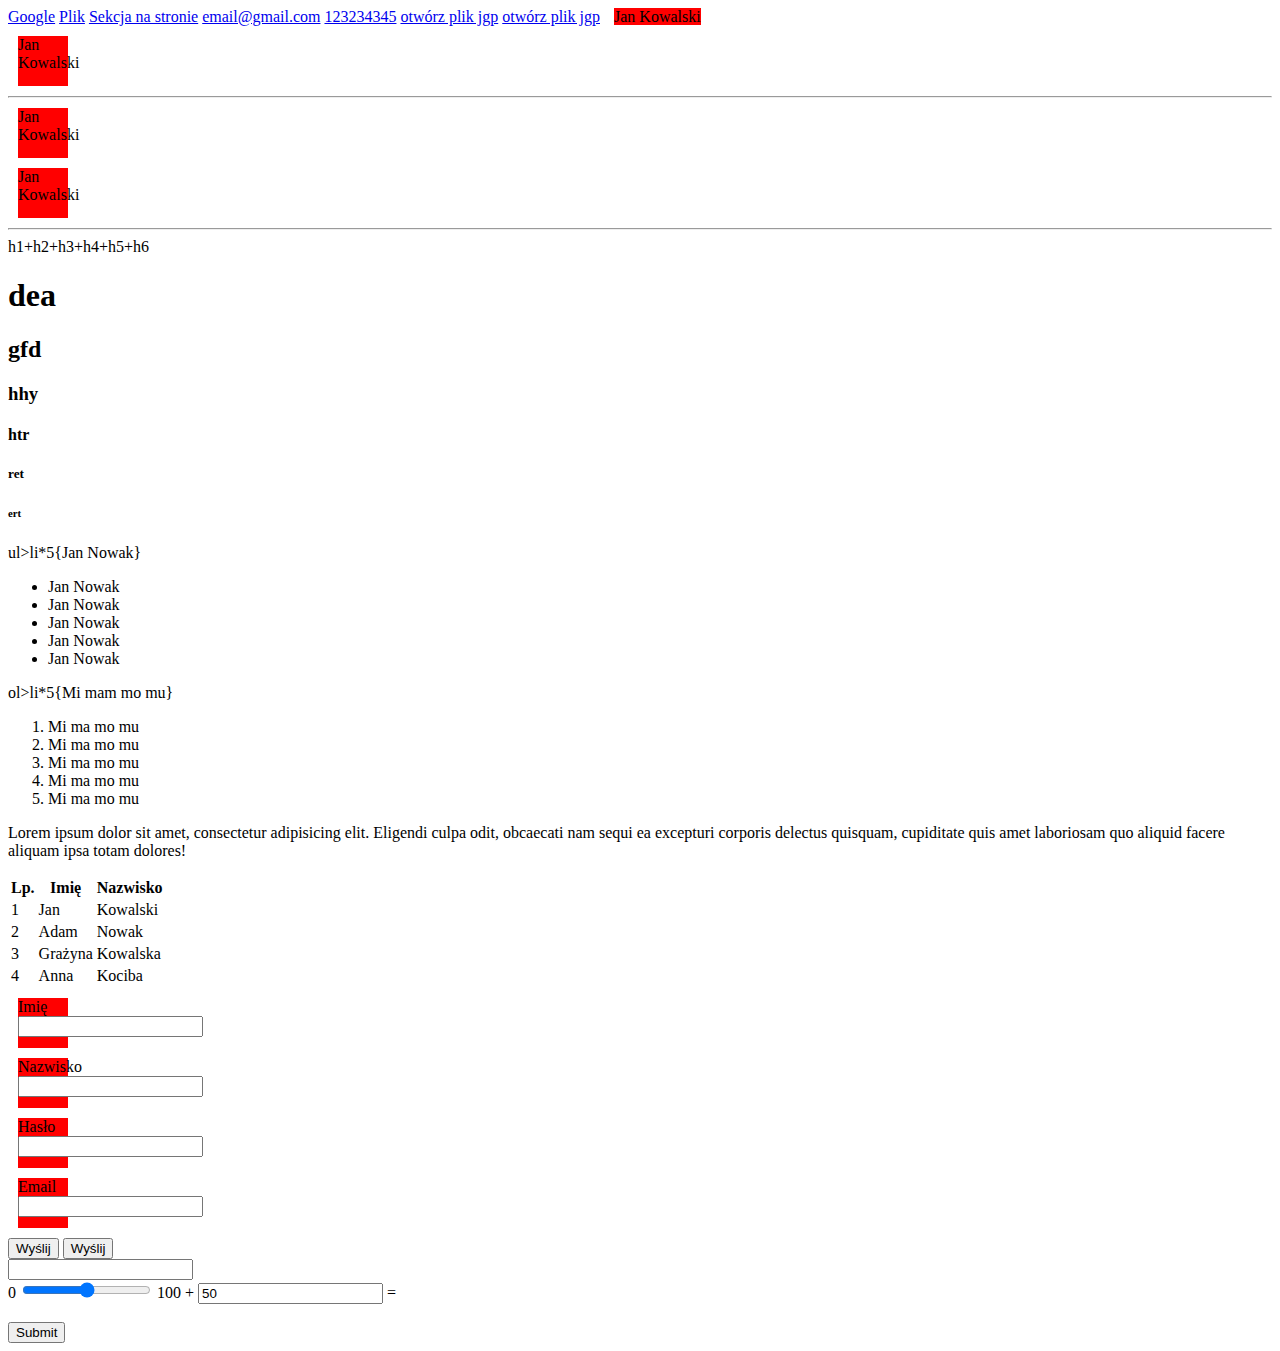
==== index.html @ f4811f8b "fix" ====
<!DOCTYPE html>
<html lang="en">
<head>
    <meta charset="UTF-8">
    <meta name="viewport" content="width=device-width, initial-scale=1.0">
    <title>Projekt1_cv</title>
    <meta name="description" content="">
    <link rel="stylesheet" href="src/css/style.css">
</head>
<body>
<!--  -->

<!-- odnośniki -->
    <a href="https://google.pl" target="_blank">Google</a>
    <a href="index.html" target="_parent">Plik</a>
    <a href="#sekcja">Sekcja na stronie</a>
    <a href="malto:email@gmail.com">email@gmail.com</a>
    <a href="tel:123234345">123234345</a>
    <a href="https://google.pl/" target="_self">otwórz plik jgp</a>
    <a href="https://google.pl/" target="_top">otwórz plik jgp</a>
    <!-- target określa w jakim sposób się otwiera dany odnośnik czy w nowej karcie, na tej samej itp -->
    <!-- różnica między stylami 
    span nie ogranicza do kontenera
    div tak -->
    <style>
        span,
        div {
            width: 50px;
            height: 50px;
            margin: 10px;
            background-color: red;
        }
    </style>

    <span>Jan Kowalski</span>
    <div>Jan Kowalski</div>
<!-- hr tworzenie linii -->
    <hr>

    <div>Jan Kowalski</div>
    <div>Jan Kowalski</div>

    <hr>
<!-- skrótowe rozpisanie nagłówków we wszystkich wielkościach -->
    h1+h2+h3+h4+h5+h6
    <h1>dea</h1>
    <h2>gfd</h2>
    <h3>hhy</h3>
    <h4>htr</h4>
    <h5>ret</h5>
    <h6>ert</h6>

    <!-- skrótowe uzupełnienie listy ul punktowej i ol liczbowej -->
    ul>li*5{Jan Nowak}
    <ul>
        <li>Jan Nowak</li>
        <li>Jan Nowak</li>
        <li>Jan Nowak</li>
        <li>Jan Nowak</li>
        <li>Jan Nowak</li>
    </ul>
    ol>li*5{Mi mam mo mu}
    <ol>
        <li>Mi ma mo mu</li>
        <li>Mi ma mo mu</li>
        <li>Mi ma mo mu</li>
        <li>Mi ma mo mu</li>
        <li>Mi ma mo mu</li>
    </ol>
<!-- wprowadzenie tekstu w kontenerze <p> -->
    <p>
        Lorem ipsum dolor sit amet, consectetur adipisicing elit. Eligendi culpa odit, obcaecati nam sequi ea excepturi corporis delectus quisquam, cupiditate quis amet laboriosam quo aliquid facere aliquam ipsa totam dolores!
    </p>
<!-- tworzenie tabeli  -->
<table>
    <thead>
        <th>Lp.</th>
        <th>Imię</th>
        <th>Nazwisko</th>
        <tbody>
            <tr>
                <td>1</td>
                <td>Jan</td>
                <td>Kowalski</td>
            </tr>
            <tr>
                <td>2</td>
                <td>Adam</td>
                <td>Nowak</td>
            </tr><tr>
                <td>3</td>
                <td>Grażyna</td>
                <td>Kowalska</td>
            </tr><tr>
                <td>4</td>
                <td>Anna</td>
                <td>Kociba</td>
            </tr>
        </tbody>
    </thead>
</table>
<!-- wprowadzanie formularza. Przykład get. bez wpisania div formularz będzie wyświetlany jeden obok drugiego. po dodaniu div wpisuje się jedno pod drugie -->
<form action="" method="get">
    <div>
        <label for="">Imię</label>
        <input type="text" name="" id="">
    </div>
    <div>
        <label for="">Nazwisko</label>
        <input type="text" name="" id="">
    </div>
    <div>
        <label for="">Hasło</label>
        <input type="password" name="" id="">
    </div>
    <div>
        <label for="">Email</label>
        <input type="email" name="" id="">
    </div>
<!-- możliwość wprowadzenia aktywnego przycisku na dwa sposoby -->
    <input type="submit" value="Wyślij">
    <button type="submit">Wyślij</button>
</form>
<!-- formularz do rozwinięcia i wybrania danej opcji -->
<form action="/action_page.php">
    <input list="browsers">
    <datalist id="browsers">
      <option value="Edge">
      <option value="Firefox">
      <option value="Chrome">
      <option value="Opera">
      <option value="Safari">
    </datalist>
  </form>

  <!-- suwak z wyborem opcji -->
  <form action="/action_page.php"
  oninput="x.value=parseInt(a.value)+parseInt(b.value)">
  0
  <input type="range"  id="a" name="a" value="50">
  100 +
  <input type="number" id="b" name="b" value="50">
  =
  <output name="x" for="a b"></output>
  <br><br>
  <input type="submit">
</form>

</body>
</html>
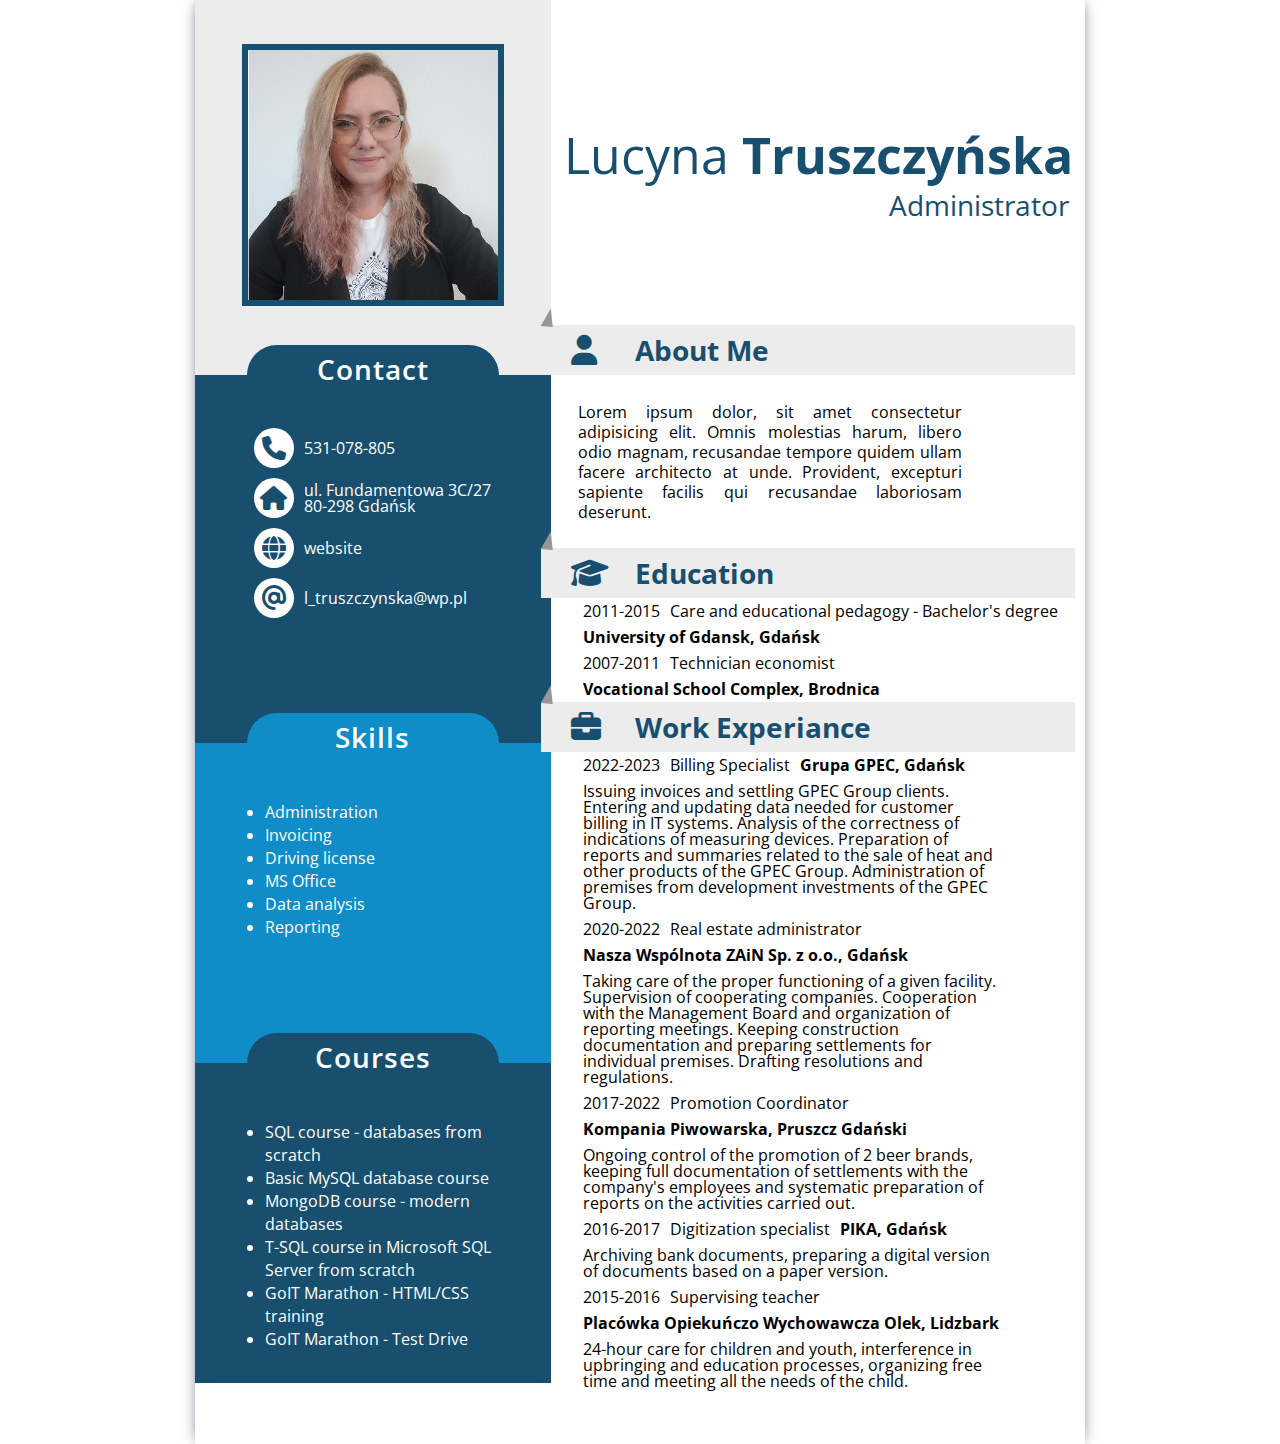
==== commit 348834af: "my CV" ====
--- a/index.html
+++ b/index.html
@@ -5,146 +5,186 @@
     <meta name="viewport" content="width=device-width, initial-scale=1.0">
     <title>Projekt1_cv</title>
     <meta name="description" content="">
+    <link rel="stylesheet" href="https://cdnjs.cloudflare.com/ajax/libs/font-awesome/6.5.1/css/all.min.css">
     <link rel="stylesheet" href="src/css/style.css">
 </head>
 <body>
-<!--  -->
+    <!-- <input type="checkbox" name="" id="">
+    <p class="ala">Ala ma kota</p> -->
 
-<!-- odnośniki -->
-    <a href="https://google.pl" target="_blank">Google</a>
-    <a href="index.html" target="_parent">Plik</a>
-    <a href="#sekcja">Sekcja na stronie</a>
-    <a href="malto:email@gmail.com">email@gmail.com</a>
-    <a href="tel:123234345">123234345</a>
-    <a href="https://google.pl/" target="_self">otwórz plik jgp</a>
-    <a href="https://google.pl/" target="_top">otwórz plik jgp</a>
-    <!-- target określa w jakim sposób się otwiera dany odnośnik czy w nowej karcie, na tej samej itp -->
-    <!-- różnica między stylami 
-    span nie ogranicza do kontenera
-    div tak -->
-    <style>
-        span,
-        div {
-            width: 50px;
-            height: 50px;
-            margin: 10px;
-            background-color: red;
-        }
-    </style>
+    
+    <div class="container">
+        <div class="row flex flex-row flex-column-m">
+            <div class="col-left hero-img col-left-bg">
+                <img src="src/img/lucyna-truszczynska.jpg" alt="">
+            </div>
+            <div class="col-right hero-header col-right-bg">
+                <h1>Lucyna <span class="bold">Truszczyńska</span>
+                </h1>
+                <h2>Administrator</h2>
+            </div>
+        </div>
+        <div class="row flex flex-row flex-column-m">
+            <div class="col-left">
+                <div class="contact col-left-bg">
+                    <span class="h3 col-left-title">Contact</span>
+                    <div class="contact wrapper">
+                        <div class="row flex flex-row aling-items jc-space-around">
+                            <span class="circle">
+                                <i class="fa-solid fa-phone cv-left-i"></i>
+                            </span>
+                            <div class="phone">
+                                <a href="tel.531078805">531-078-805</a>
+                            </div>
+                        </div>
+                        <div class="row flex flex-row aling-items jc-space-around">
+                            <span class="circle">
+                                <i class="fa-solid fa-house cv-left-i"></i>
+                            </span>
+                            <div class="address">
+                                ul. Fundamentowa 3C/27<br>80-298 Gdańsk
+                            </div>
+                        </div>
+                        <div class="row flex flex-row aling-items jc-space-around">
+                            <span class="circle">
+                                <i class="fa-solid fa-globe cv-left-i"></i>
+                            </span>
+                            <div class="website">
+                                <a href="https://lidzbark.netlify.app">website</a>
+                            </div>
+                        </div>
+                        <div class="row flex flex-row aling-items jc-space-around">
+                            <span class="circle">
+                                <i class="fa-solid fa-at cv-left-i"></i>
+                            </span>
+                            <div class="email">
+                                <a href="mailto:l_truszczynska@wp.pl">l_truszczynska@wp.pl</a>
+                            </div>
+                        </div>
+                    </div>
+                </div>
+                <div class="skills">
+                    <span class="h3 col-left-title">Skills</span>
+                    <ul class="skills-list skills-list-m">
+                        <li>Administration</li>
+                        <li>Invoicing</li>
+                        <li>Driving license</li>
+                        <li>MS Office</li>
+                        <li>Data analysis</li>
+                        <li>Reporting</li>
+                    </ul>
+                </div>
+                <div class="courses col-left-bg">
+                    <span class="h3 col-left-title">Courses</span>
+                    <ul class="skills-list">
+                        <li>SQL course - databases from scratch</li>
+                        <li>Basic MySQL database course</li>
+                        <li>MongoDB course - modern databases</li>
+                        <li>T-SQL course in Microsoft SQL Server from scratch</li>
+                        <li>GoIT Marathon - HTML/CSS training</li>
+                        <li>GoIT Marathon - Test Drive</li>
+                    </ul>
+                </div>
+            </div>
 
-    <span>Jan Kowalski</span>
-    <div>Jan Kowalski</div>
-<!-- hr tworzenie linii -->
-    <hr>
+<!-- sekcja o mnie -->
+            <div class="ch-position col-right col-right-bg">
+                <div class="aboutme">
+                    <div class="title-bg">
+                        <i class="fa-solid fa-user"></i>
+                        <span class="h3 col-right-title">About Me</span>
+                    </div>
+                    <p class="description">Lorem ipsum dolor, sit amet consectetur adipisicing elit. Omnis molestias
+                        harum, libero odio magnam, recusandae tempore quidem ullam facere architecto at unde. Provident,
+                        excepturi sapiente facilis qui recusandae laboriosam deserunt.</p>
+                </div>
 
-    <div>Jan Kowalski</div>
-    <div>Jan Kowalski</div>
+<!-- sekcja edukacji -->
+                <div class="education">
+                    <div class="title-bg">
+                        <i class="fa-solid fa-graduation-cap"></i>
+                        <span class="h3 col-right-title">Education</span>
+                    </div>
 
-    <hr>
-<!-- skrótowe rozpisanie nagłówków we wszystkich wielkościach -->
-    h1+h2+h3+h4+h5+h6
-    <h1>dea</h1>
-    <h2>gfd</h2>
-    <h3>hhy</h3>
-    <h4>htr</h4>
-    <h5>ret</h5>
-    <h6>ert</h6>
+                    <!-- 1 pozycja w sekcji edukacja -->
+                    <div class="item flex flex-row flex-wrap">
+                        <div class="item-date">2011-2015</div>
+                        <div class="item-position">Care and educational pedagogy - Bachelor's degree</div>
+                        <div class="item-name">University of Gdansk, Gdańsk</div>
+                        <div class="item-description"></div>
+                    </div>
 
-    <!-- skrótowe uzupełnienie listy ul punktowej i ol liczbowej -->
-    ul>li*5{Jan Nowak}
-    <ul>
-        <li>Jan Nowak</li>
-        <li>Jan Nowak</li>
-        <li>Jan Nowak</li>
-        <li>Jan Nowak</li>
-        <li>Jan Nowak</li>
-    </ul>
-    ol>li*5{Mi mam mo mu}
-    <ol>
-        <li>Mi ma mo mu</li>
-        <li>Mi ma mo mu</li>
-        <li>Mi ma mo mu</li>
-        <li>Mi ma mo mu</li>
-        <li>Mi ma mo mu</li>
-    </ol>
-<!-- wprowadzenie tekstu w kontenerze <p> -->
-    <p>
-        Lorem ipsum dolor sit amet, consectetur adipisicing elit. Eligendi culpa odit, obcaecati nam sequi ea excepturi corporis delectus quisquam, cupiditate quis amet laboriosam quo aliquid facere aliquam ipsa totam dolores!
-    </p>
-<!-- tworzenie tabeli  -->
-<table>
-    <thead>
-        <th>Lp.</th>
-        <th>Imię</th>
-        <th>Nazwisko</th>
-        <tbody>
-            <tr>
-                <td>1</td>
-                <td>Jan</td>
-                <td>Kowalski</td>
-            </tr>
-            <tr>
-                <td>2</td>
-                <td>Adam</td>
-                <td>Nowak</td>
-            </tr><tr>
-                <td>3</td>
-                <td>Grażyna</td>
-                <td>Kowalska</td>
-            </tr><tr>
-                <td>4</td>
-                <td>Anna</td>
-                <td>Kociba</td>
-            </tr>
-        </tbody>
-    </thead>
-</table>
-<!-- wprowadzanie formularza. Przykład get. bez wpisania div formularz będzie wyświetlany jeden obok drugiego. po dodaniu div wpisuje się jedno pod drugie -->
-<form action="" method="get">
-    <div>
-        <label for="">Imię</label>
-        <input type="text" name="" id="">
+                    <!-- 2 pozycja w sekcji edukacja -->
+                    <div class="item flex flex-row flex-wrap">
+                        <div class="item-date">2007-2011</div>
+                        <div class="item-position">Technician economist</div>
+                        <div class="item-name">Vocational School Complex, Brodnica</div>
+                        <div class="item-description"></div>
+                    </div>
+                </div>
+
+<!-- sekcja doświadczenia w pracy -->
+                <div class="workexperience">
+                    <div class="title-bg">
+                        <i class="fa-solid fa-briefcase"></i>
+                        <span class="h3 col-right-title">Work Experiance</span>
+                    </div>
+
+                    <!-- 1 pozycja w sekcji doświadczenia -->
+                    <div class="item flex flex-row flex-wrap">
+                        <div class="item-date">2022-2023</div>
+                        <div class="item-position">Billing Specialist</div><br>
+                        <div class="item-name">Grupa GPEC, Gdańsk</div>
+                        <div class="item-description">Issuing invoices and settling GPEC Group clients. Entering and
+                            updating data needed for customer billing in IT systems. Analysis of the correctness of
+                            indications of measuring devices. Preparation of reports and summaries related to the sale
+                            of heat and other products of the GPEC Group. Administration of premises from development
+                            investments of the GPEC Group.</div>
+                    </div>
+
+                    <!-- 2 pozycja w sekcji doświadczenia -->
+                    <div class="item flex flex-row flex-wrap">
+                        <div class="item-date">2020-2022</div>
+                        <div class="item-position">Real estate administrator</div><br>
+                        <div class="item-name">Nasza Wspólnota ZAiN Sp. z o.o., Gdańsk</div>
+                        <div class="item-description">Taking care of the proper functioning of a given facility.
+                            Supervision of cooperating companies. Cooperation with the Management Board and organization
+                            of reporting meetings. Keeping construction documentation and preparing settlements for
+                            individual premises. Drafting resolutions and regulations.</div>
+                    </div>
+
+                    <!-- 3 pozycja w sekcji doświadczenia -->
+                    <div class="item flex flex-row flex-wrap">
+                        <div class="item-date">2017-2022</div>
+                        <div class="item-position">Promotion Coordinator</div><br>
+                        <div class="item-name">Kompania Piwowarska, Pruszcz Gdański</div>
+                        <div class="item-description">Ongoing control of the promotion of 2 beer brands, keeping full
+                            documentation of settlements with the company's employees and systematic preparation of
+                            reports on the activities carried out.</div>
+                    </div>
+
+                    <!-- 4 pozycja w sekcji doświadczenia --> 
+                    <div class="item flex flex-row flex-wrap">
+                        <div class="item-date">2016-2017</div>
+                        <div class="item-position">Digitization specialist</div><br>
+                        <div class="item-name">PIKA, Gdańsk</div>
+                        <div class="item-description">Archiving bank documents, preparing a digital version of documents
+                            based on a paper version.</div>
+                    </div>
+
+                    <!-- 5 pozycja w sekcji doświadczenia -->
+                    <div class="item flex flex-row flex-wrap">
+                        <div class="item-date">2015-2016</div>
+                        <div class="item-position">Supervising teacher</div><br> 
+                        <div class="item-name">Placówka Opiekuńczo Wychowawcza Olek, Lidzbark</div>
+                        <div class="item-description">24-hour care for children and youth, interference in upbringing
+                            and education processes, organizing free time and meeting all the needs of the child.</div>
+                    </div>
+                </div>
+            </div>
+        </div>
     </div>
-    <div>
-        <label for="">Nazwisko</label>
-        <input type="text" name="" id="">
     </div>
-    <div>
-        <label for="">Hasło</label>
-        <input type="password" name="" id="">
-    </div>
-    <div>
-        <label for="">Email</label>
-        <input type="email" name="" id="">
-    </div>
-<!-- możliwość wprowadzenia aktywnego przycisku na dwa sposoby -->
-    <input type="submit" value="Wyślij">
-    <button type="submit">Wyślij</button>
-</form>
-<!-- formularz do rozwinięcia i wybrania danej opcji -->
-<form action="/action_page.php">
-    <input list="browsers">
-    <datalist id="browsers">
-      <option value="Edge">
-      <option value="Firefox">
-      <option value="Chrome">
-      <option value="Opera">
-      <option value="Safari">
-    </datalist>
-  </form>
+</body>
 
-  <!-- suwak z wyborem opcji -->
-  <form action="/action_page.php"
-  oninput="x.value=parseInt(a.value)+parseInt(b.value)">
-  0
-  <input type="range"  id="a" name="a" value="50">
-  100 +
-  <input type="number" id="b" name="b" value="50">
-  =
-  <output name="x" for="a b"></output>
-  <br><br>
-  <input type="submit">
-</form>
-
-</body>
 </html>--- a/src/css/style.css
+++ b/src/css/style.css
@@ -0,0 +1,8 @@
+@import url(reset.css);
+@import url(variables.css);
+@import url('https://fonts.googleapis.com/css2?family=Open+Sans:ital,wght@0,300;0,400;0,500;0,600;0,700;0,800;1,300;1,400;1,500;1,600;1,700;1,800&display=swap');
+@import url(typography.css);
+@import url(grid.css);
+@import url(icon.css);
+@import url(custom.css);
+@import url(rwd.css)